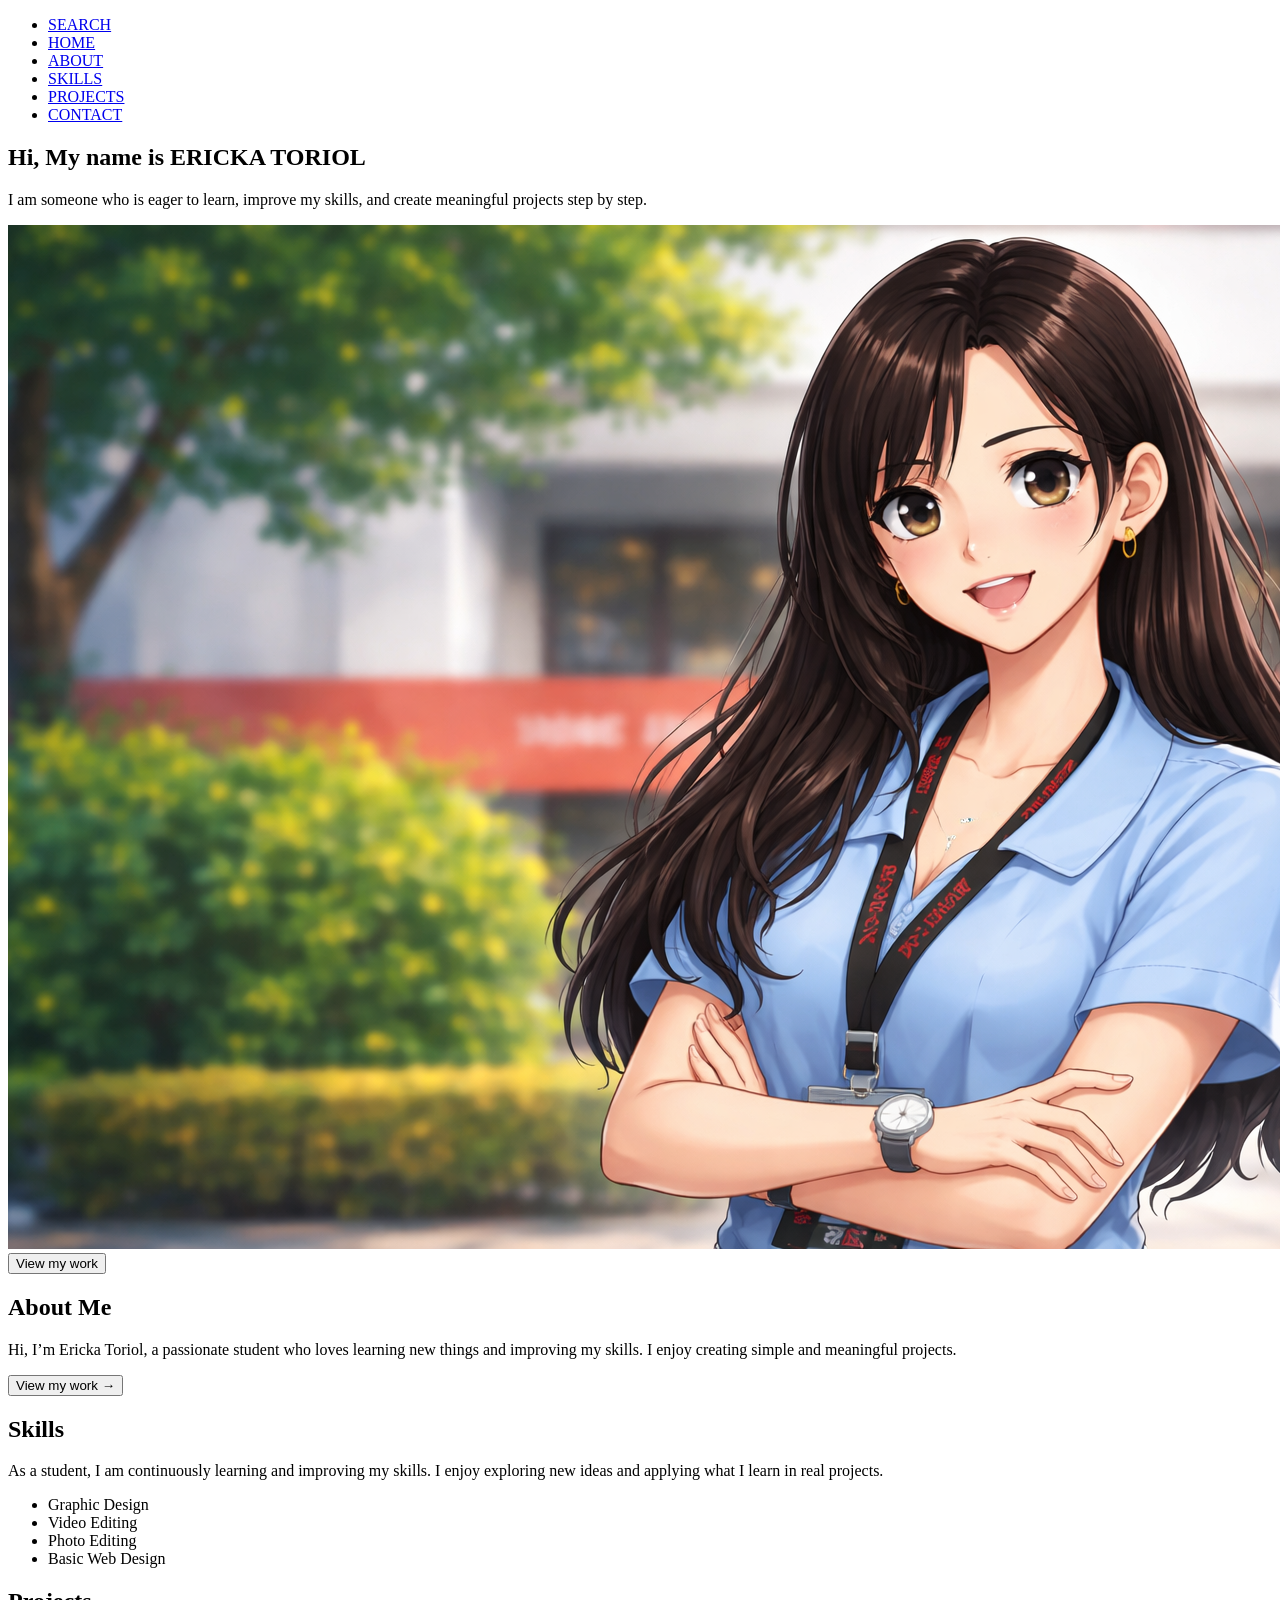
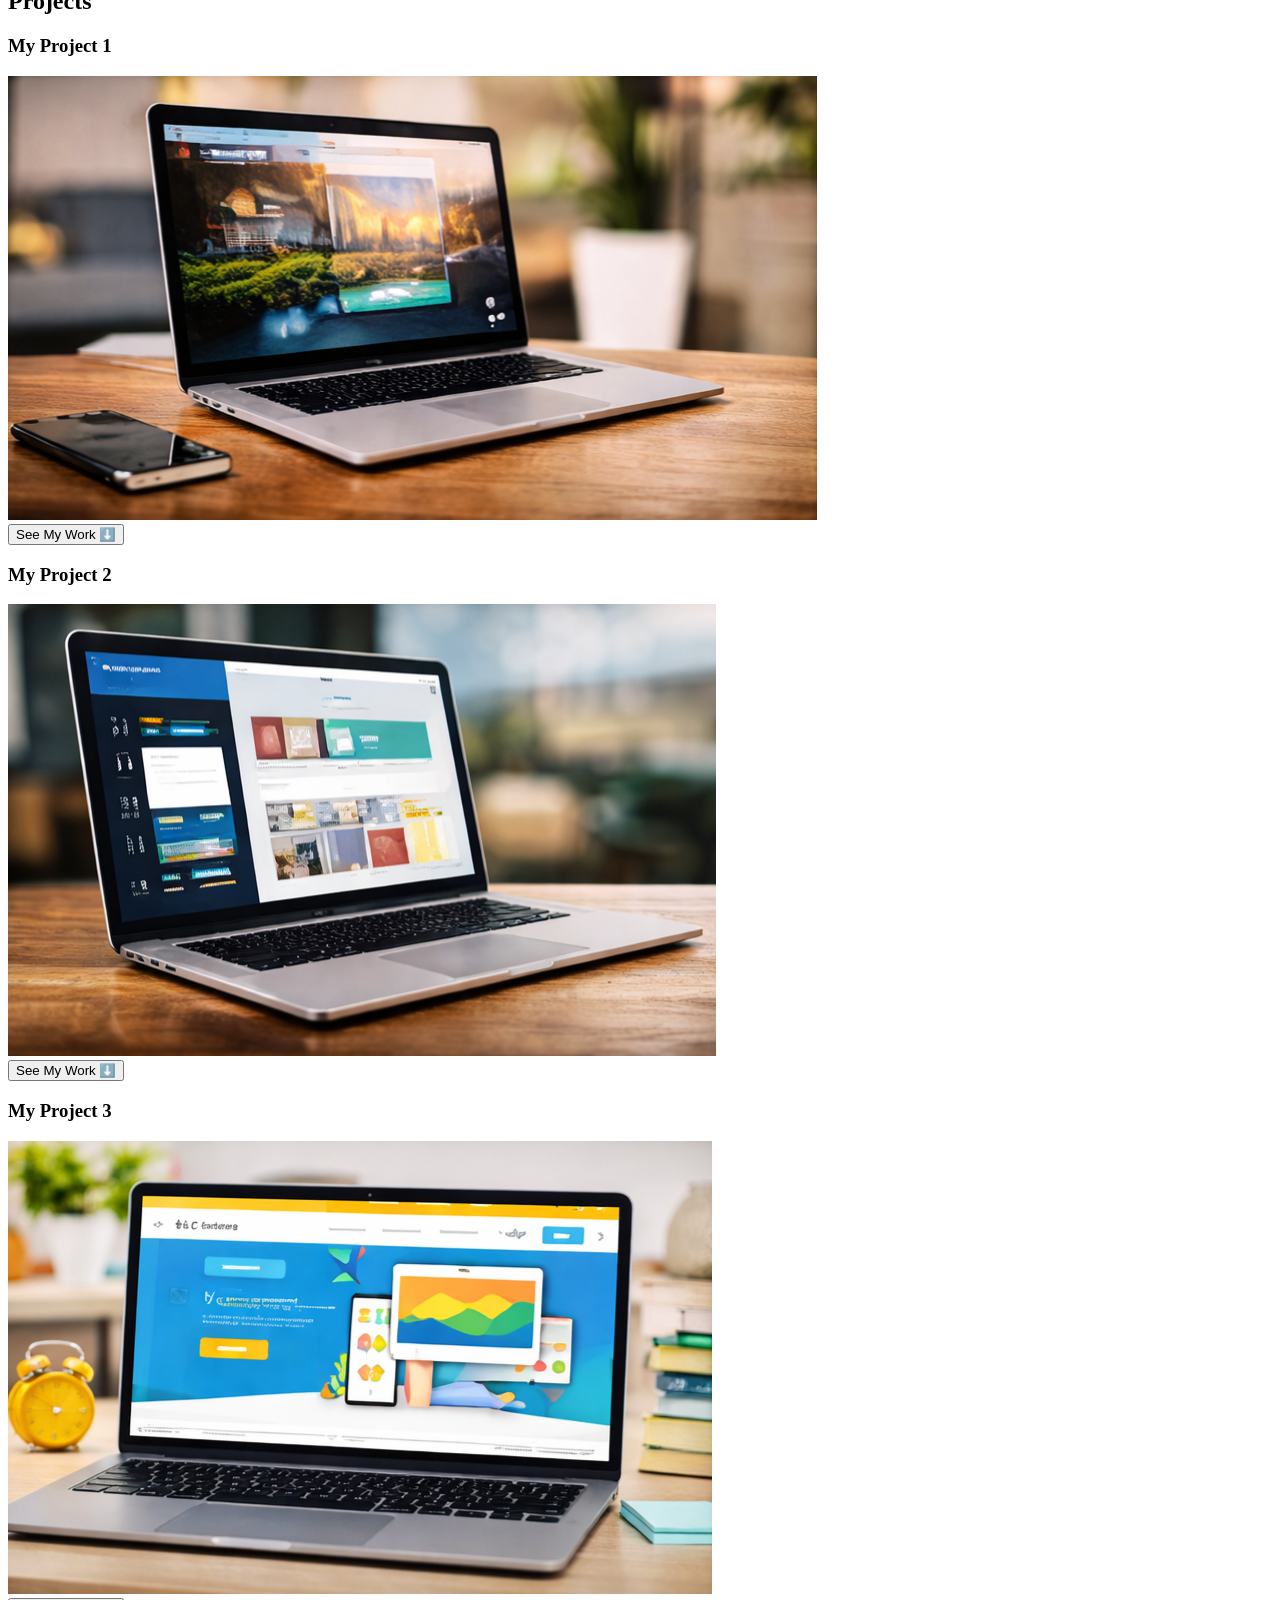
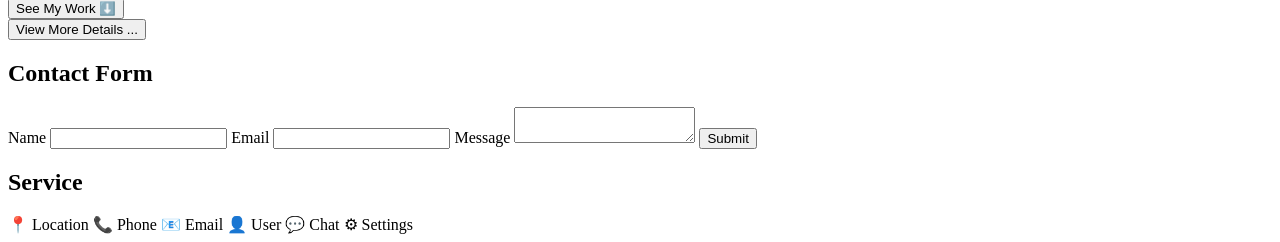
==== index.html/index.html @ c1cb971d "Add files via upload" ====
<!DOCTYPE html>
<html lang="en">
<head>
  <meta charset="UTF-8">
  <meta name="viewport" content="width=device-width, initial-scale=1.0">
  <title>Ericka Toriol Portfolio</title>
  <link rel="stylesheet" href="style.css">
</head>
<body>
  
  <nav>
    <ul>
      <li><a href="#">SEARCH</a>
      <li><a href="#">HOME</a>
      <li><a href="#">ABOUT</a>
      <li><a href="#">SKILLS</a>
      <li><a href="#">PROJECTS</a>
      <li><a href="#">CONTACT</a>
  </nav>

  
  <section id="home">
    <h1>Hi, My name is <span>ERICKA TORIOL</span></h1>
    <p>I am someone who is eager to learn, improve my skills, and create meaningful projects step by step.</p>
</section>

  <div class="right">
    <img src="image.png" alt="">
</div>
 
    <button>View my work</button>

  <section id="about">
    <h2>About Me</h2>
    <p>Hi, I’m Ericka Toriol, a passionate student who loves learning new things and improving my skills. I enjoy creating simple and meaningful projects.</p>
    <button>View my work →</button>
  </section>

  
  <section id="skills">
    <h2>Skills</h2>
    <p>As a student, I am continuously learning and improving my skills. I enjoy exploring new ideas and applying what I learn in real projects.</p>
    <ul>
      <li>Graphic Design</li>
      <li>Video Editing</li>
      <li>Photo Editing</li>
      <li>Basic Web Design</li>
    </ul>
  </section>

  
  <section id="projects">
    <h2>Projects</h2>
    <div class="project-card">
      <h3>My Project 1</h3>
      <div class="right">
    <img src="image1.png" alt="">
</div>
      <button>See My Work ⬇️</button>
    </div>

    <div class="project-card">
      <h3>My Project 2</h3>
<div class="right">
    <img src="image2.png" alt="">
</div>
      <button>See My Work ⬇️</button>
    </div>
    <div class="project-card">
      <h3>My Project 3</h3>
      <div class="right">
    <img src="image3.png" alt="">
</div>
      <button>See My Work ⬇️</button>
    </div>
 </section>

  </div>
    <button>View More Details ...</button>
  </div>
  </section>

  
  <section id="contact">
    <h2>Contact Form</h2>
    <form>
      <label for="name">Name</label>
      <input type="text" id="name" name="name">

      <label for="email">Email</label>
      <input type="email" id="email" name="email">

      <label for="message">Message</label>
      <textarea id="message" name="message"></textarea>

      <button type="submit">Submit</button>
    </form>
    <div class="services">
    </div>
  </section>
</body>
</html>

<div class="services">
      <h2>Service</h2>
      <div class="icons">
        <span>📍 Location</span>
        <span>📞 Phone</span>
        <span>📧 Email</span>
        <span>👤 User</span>
        <span>💬 Chat</span>
        <span>⚙ Settings</span>
      </div>
    </div>
  </section>
</body>
</html>
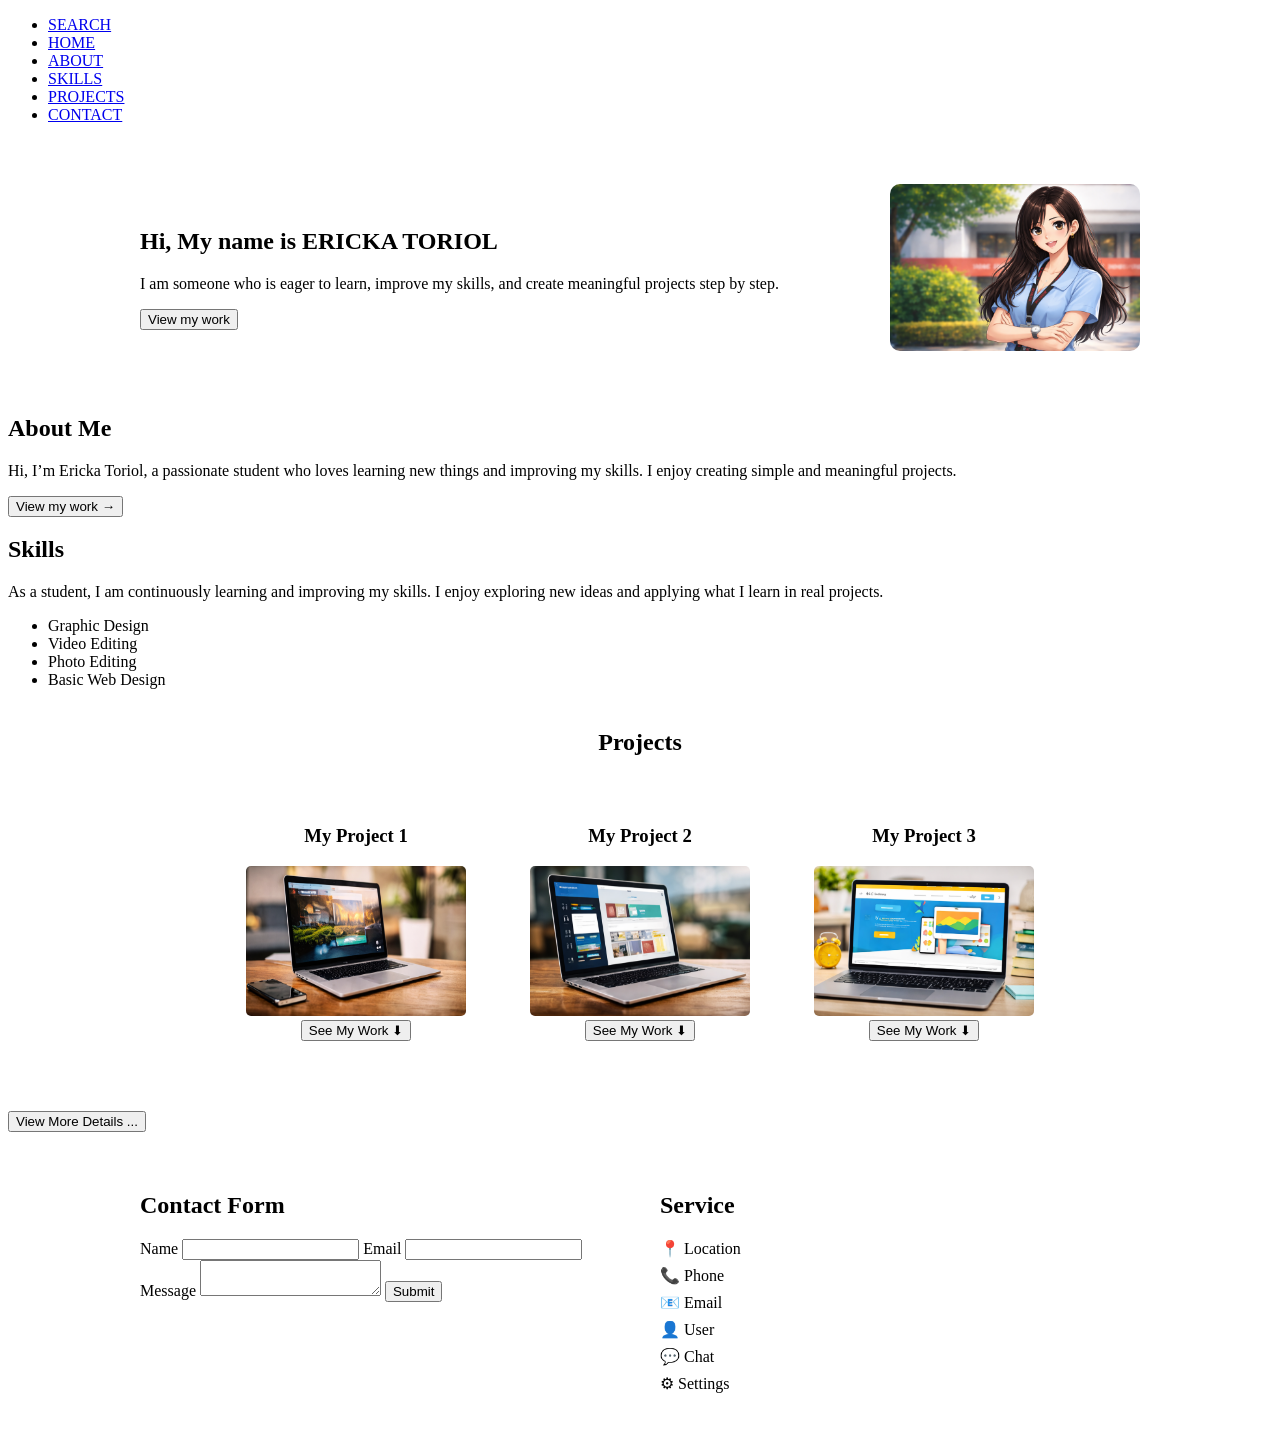
==== commit a044e0cc: ".. ..." ====
--- a/index.html/index.html
+++ b/index.html/index.html
@@ -4,31 +4,31 @@
   <meta charset="UTF-8">
   <meta name="viewport" content="width=device-width, initial-scale=1.0">
   <title>Ericka Toriol Portfolio</title>
-  <link rel="stylesheet" href="style.css">
+  <link rel="stylesheet" href="index.css">
 </head>
 <body>
   
   <nav>
     <ul>
-      <li><a href="#">SEARCH</a>
-      <li><a href="#">HOME</a>
-      <li><a href="#">ABOUT</a>
-      <li><a href="#">SKILLS</a>
-      <li><a href="#">PROJECTS</a>
-      <li><a href="#">CONTACT</a>
+      <li><a href="#">SEARCH</a></li>
+      <li><a href="#">HOME</a></li>
+      <li><a href="#">ABOUT</a></li>
+      <li><a href="#">SKILLS</a></li>
+      <li><a href="#">PROJECTS</a></li>
+      <li><a href="#">CONTACT</a></li>
+    </ul>
   </nav>
 
-  
-  <section id="home">
-    <h1>Hi, My name is <span>ERICKA TORIOL</span></h1>
-    <p>I am someone who is eager to learn, improve my skills, and create meaningful projects step by step.</p>
-</section>
-
-  <div class="right">
-    <img src="image.png" alt="">
-</div>
- 
-    <button>View my work</button>
+  <section id="hero">
+    <div class="hero-text">
+      <h1>Hi, My name is <span>ERICKA TORIOL</span></h1>
+      <p>I am someone who is eager to learn, improve my skills, and create meaningful projects step by step.</p>
+      <button>View my work</button>
+    </div>
+    <div class="hero-image">
+      <img src="image.png" alt="Portrait of Ericka">
+    </div>
+  </section>
 
   <section id="about">
     <h2>About Me</h2>
@@ -36,7 +36,6 @@
     <button>View my work →</button>
   </section>
 
-  
   <section id="skills">
     <h2>Skills</h2>
     <p>As a student, I am continuously learning and improving my skills. I enjoy exploring new ideas and applying what I learn in real projects.</p>
@@ -48,60 +47,45 @@
     </ul>
   </section>
 
-  
   <section id="projects">
-    <h2>Projects</h2>
+    <h2>Projects</h4>
     <div class="project-card">
       <h3>My Project 1</h3>
-      <div class="right">
-    <img src="image1.png" alt="">
-</div>
-      <button>See My Work ⬇️</button>
+      <img src="image1.png" alt="Project 1">
+      <button>See My Work ⬇</button>
     </div>
 
     <div class="project-card">
       <h3>My Project 2</h3>
-<div class="right">
-    <img src="image2.png" alt="">
-</div>
-      <button>See My Work ⬇️</button>
+      <img src="image2.png" alt="Project 2">
+      <button>See My Work ⬇</button>
     </div>
+
     <div class="project-card">
       <h3>My Project 3</h3>
-      <div class="right">
-    <img src="image3.png" alt="">
-</div>
-      <button>See My Work ⬇️</button>
-    </div>
- </section>
-
-  </div>
-    <button>View More Details ...</button>
-  </div>
-  </section>
-
-  
-  <section id="contact">
-    <h2>Contact Form</h2>
-    <form>
-      <label for="name">Name</label>
-      <input type="text" id="name" name="name">
-
-      <label for="email">Email</label>
-      <input type="email" id="email" name="email">
-
-      <label for="message">Message</label>
-      <textarea id="message" name="message"></textarea>
-
-      <button type="submit">Submit</button>
-    </form>
-    <div class="services">
+      <img src="image3.png" alt="Project 3">
+      <button>See My Work ⬇</button>
     </div>
   </section>
-</body>
-</html>
+    <button>View More Details ...</button>
+  <section id="contact">
+    <div class="contact-form">
+      <h2>Contact Form</h2>
+      <form>
+        <label for="name">Name</label>
+        <input type="text" id="name" name="name">
 
-<div class="services">
+        <label for="email">Email</label>
+        <input type="email" id="email" name="email">
+
+        <label for="message">Message</label>
+        <textarea id="message" name="message"></textarea>
+
+        <button type="submit">Submit</button>
+      </form>
+    </div>
+
+    <div class="services">
       <h2>Service</h2>
       <div class="icons">
         <span>📍 Location</span>
--- a/index.html/index.css
+++ b/index.html/index.css
@@ -0,0 +1,59 @@
+#hero {
+  display: flex;
+  justify-content: space-between;
+  align-items: center;
+  max-width: 1000px;
+  margin: 40px auto;
+  padding: 20px;
+}
+
+.hero-text {
+  flex: 1;
+  padding-right: 20px;
+}
+
+.hero-image img {
+  width: 250px;   
+  border-radius: 10px;
+}
+
+#projects {
+  max-width: 1000px;
+  margin: 40px auto;
+  text-align: center; 
+}
+
+.project-card {
+  display: inline-block;
+  background: #fff;
+  color: #000;
+  margin: 15px;
+  padding: 15px;
+  border-radius: 8px;
+  width: 220px;
+  vertical-align: top;
+}
+
+.project-card img {
+  width: 100%;
+  height: 150px;
+  border-radius: 5px;
+}
+
+#contact {
+  max-width: 1000px;
+  margin: 40px auto;
+  display: flex;
+  justify-content: space-between;
+  gap: 40px;
+}
+
+.contact-form, .services {
+  flex: 1;
+
+}
+
+.services .icons span {
+  display: block;
+  margin: 8px 0;
+}
